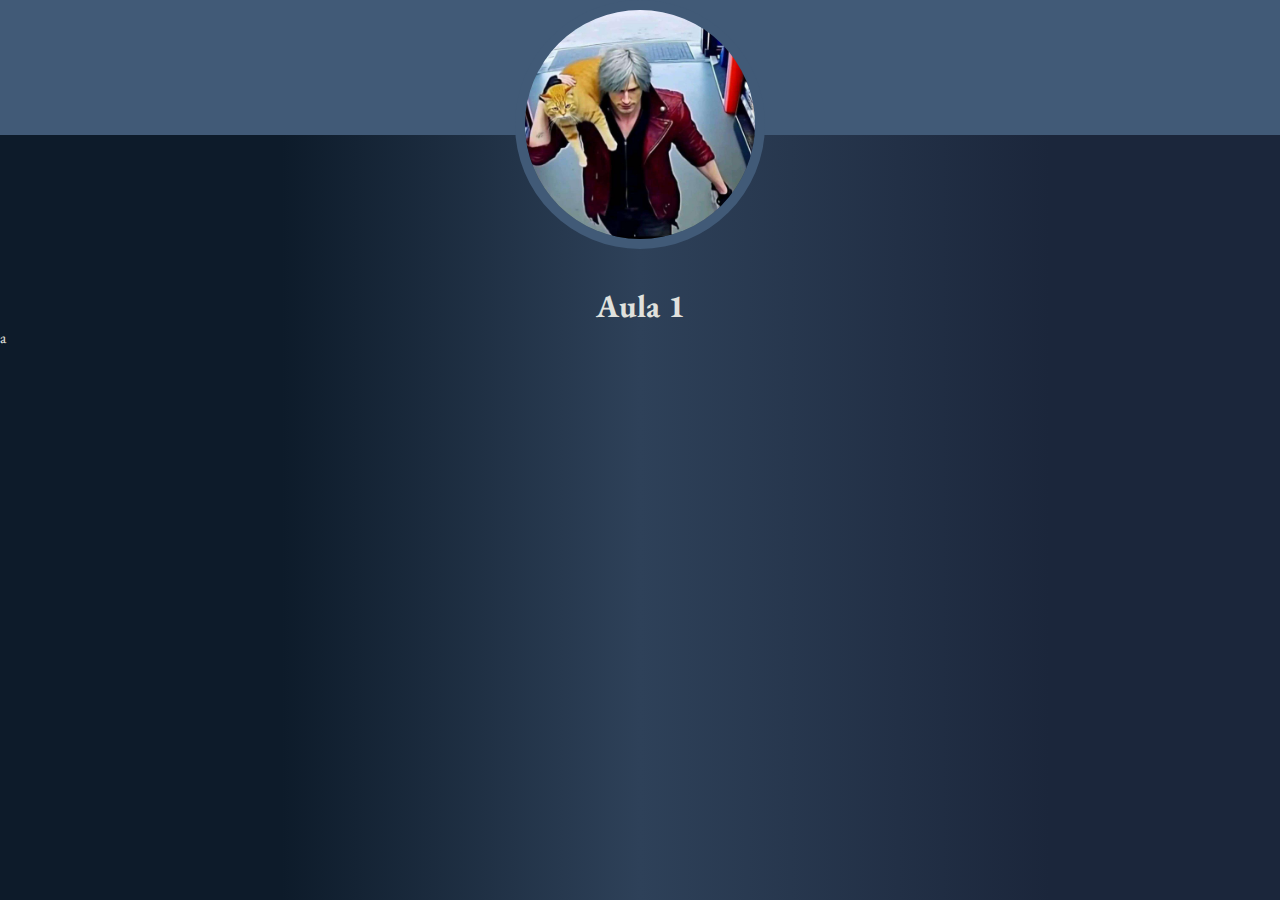
==== aula1.html @ 4fe7d54e "first commit" ====
<!DOCTYPE html>
<html lang="en">
  <head>
    <meta charset="UTF-8" />
    <meta name="viewport" content="width=device-width, initial-scale=1.0" />
    <title>Aula 1</title>

    <!-- Importing CSS -->
    <link rel="stylesheet" href="./styles/style.css" />

    <!-- Importing google fonts - UBUNTU-->
    <link rel="preconnect" href="https://fonts.googleapis.com" />
    <link rel="preconnect" href="https://fonts.gstatic.com" crossorigin />
    <link
      href="https://fonts.googleapis.com/css2?family=EB+Garamond:ital,wght@0,400..800;1,400..800&family=Roboto:ital,wght@0,100;0,300;0,400;0,500;0,700;0,900;1,100;1,300;1,400;1,500;1,700;1,900&family=Ubuntu:ital,wght@0,300;0,400;0,500;0,700;1,300;1,400;1,500;1,700&display=swap"
      rel="stylesheet"
    />

    <!-- Importing google fonts - Roboto -->
    <link rel="preconnect" href="https://fonts.googleapis.com" />
    <link rel="preconnect" href="https://fonts.gstatic.com" crossorigin />
    <link
      href="https://fonts.googleapis.com/css2?family=EB+Garamond:ital,wght@0,400..800;1,400..800&family=Roboto:ital,wght@0,100;0,300;0,400;0,500;0,700;0,900;1,100;1,300;1,400;1,500;1,700;1,900&family=Ubuntu:ital,wght@0,300;0,400;0,500;0,700;1,300;1,400;1,500;1,700&display=swap"
      rel="stylesheet"
    />
  </head>
  <body>
    <header id="header">
      <!-- it will contain some profile information -->
      <div class="header-informations">
        <div class="circle-picture">
          <img src="./imgs/profile_picture.jpeg" alt="profile picture" />
        </div>
      </div>

      <!-- class name -->
      <h1>Aula 1</h1>
    </header>
    <!-- end header -->

    <main id="main">
      
    </main>
    <!-- end main -->
    <footer>a</footer>
    <!-- end footer -->

    <!-- Calling the js script -->
    <script src="./scripts/index.js"></script>
  </body>
</html>
---- styles/style.css ----
/* CSS RESET */
* {
  padding: 0;
  margin: 0;
  box-sizing: border-box;
}

/* general */
body {
  background: rgb(13, 27, 42);
  background: linear-gradient(
    90deg,
    rgba(13, 27, 42, 1) 22%,
    rgba(46, 65, 89, 1) 50%,
    rgba(27, 38, 59, 1) 82%
  );
  color: #e0e1dd;
  font-family: "EB Garamond", serif;
}

p {
  text-align: justify;
  font-size: 25px;
}

h2 {
  font-family: "Roboto", serif;
}

a {
  color: #e0e1dd;
  font-size: 25px;
}

.separator {
  border: 0.5px solid #415a77;
  margin-top: 4.375rem;
  margin-left: 12.5rem;
  margin-right: 12.5rem;
}

/* any circle picture */
.circle-picture {
  width: 250px;
}

.circle-picture img {
  width: 100%;
  border-radius: 100%;
  border: 10px solid #415a77;
}

/* layout */
.container {
  max-width: 1440px;
  margin: 0 auto;
}

/* Header */
#header .header-informations {
  display: flex;
  justify-content: center;
  width: 100%;
  height: 135px;
  background-color: #415a77;
}

#header h1 {
  margin-top: 9.375rem;
  text-align: center;
}

/* main - bio */
.bio .container .informations {
  display: flex;
  justify-content: center;

  margin-top: 1.875rem;
  column-gap: 3.125rem;
}

.bio .container .informations div {
  padding: 0.625rem 1.25rem 0.625rem 0.938rem;
  max-width: 12.75rem;
  border-radius: 0.625rem;

  transition: 0.2s;

  text-align: center;

  background-color: #415a77;
}

.bio .container .informations div:hover {
  transform: scale(1.05);
}

/* main - git repositories */
.container h2 {
  text-align: center;
}
.github-repositories .container {
  margin-top: 1.875rem;
}

.github-repositories .container .card-repository {
  padding: 0.625rem 1.563rem 0.625rem 1.563rem;
  border-radius: 10px;
  margin-top: 1.25rem;
  background-color: #778da9;
}

/* main - classes */
.frontend-exercises .container{
    margin-top: 1.875rem;
}

.frontend-exercises .container .classes{
    display: flex;
    flex-wrap: nowrap;
    justify-content: center;

    column-gap: 3.125rem ;

    margin-top: 1.25rem;
}

.frontend-exercises .container .classes p{
    transition: 0.2s;
}

.frontend-exercises .container .classes p:hover{
    transform: scale(1.1);
}


/* footer */
.footer-site{
    background-color: #415a77;
    width: 100%;
    height: 35px;
    margin-top: 1.875rem;
    
    display: flex;
    justify-content: center;
}


/* text content 
This part is for all classes that are only theoretical content */
.text-content h2{
  text-align: left;
}

.text-content div{
  margin-top: 1.25rem;
}
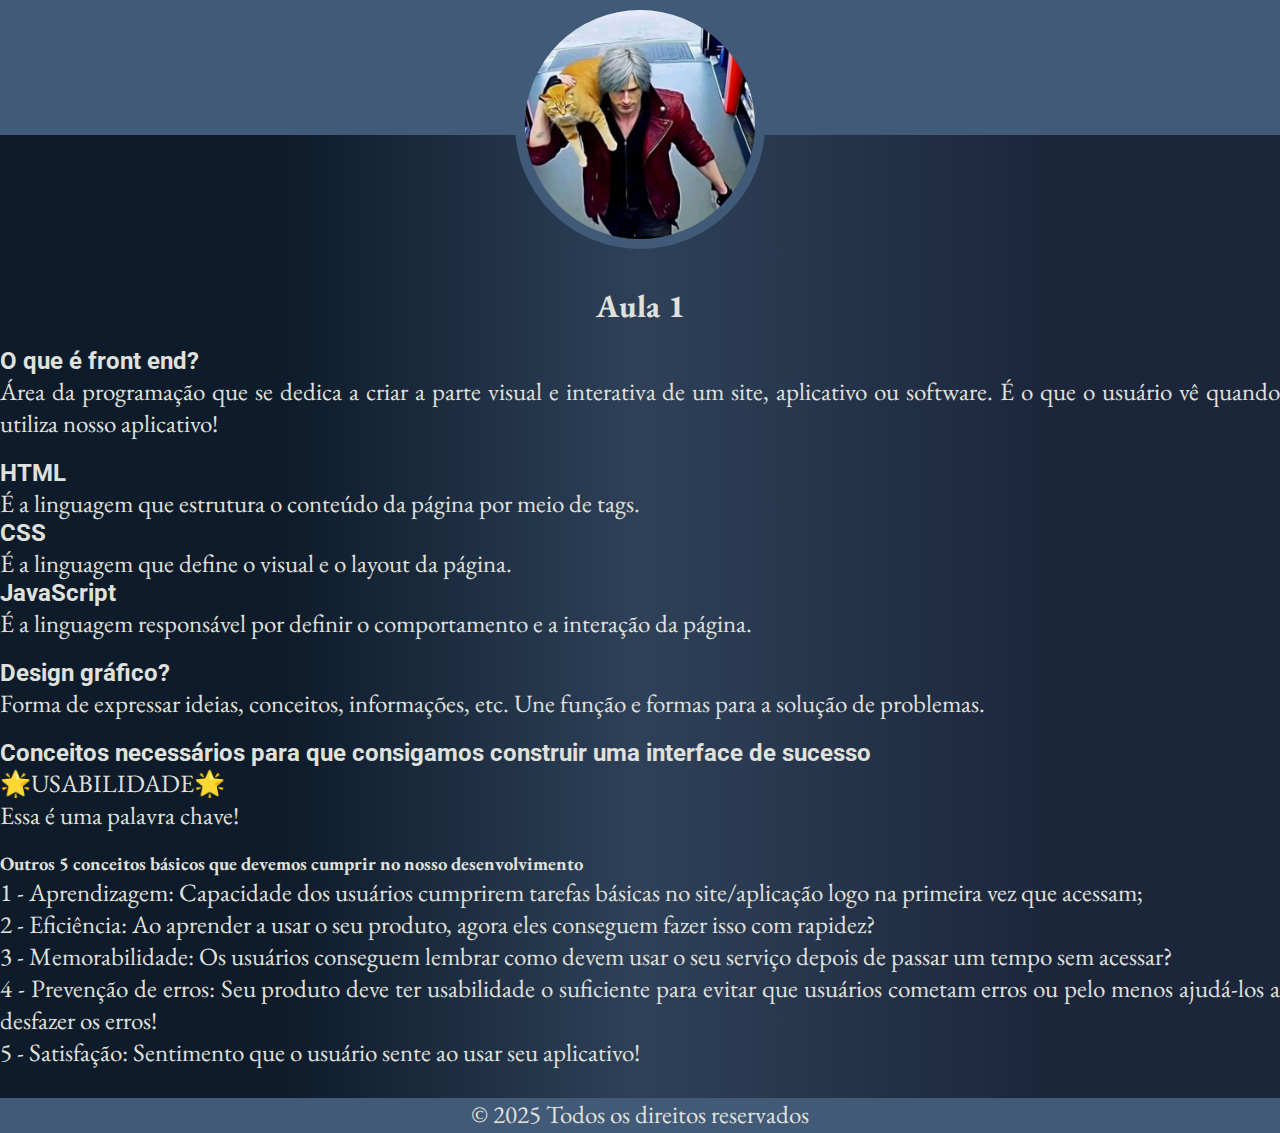
==== commit 64ff5750: "portifolio completo 19/03/2025" ====
--- a/aula1.html
+++ b/aula1.html
@@ -38,14 +38,69 @@
     </header>
     <!-- end header -->
 
+    <!-- here, there is the content about class 1 -->
     <main id="main">
-      
+      <section class="class-content">
+        <div class="container">
+          <div class="text-content">
+            <div>
+              <h2>O que é front end?</h2>
+              <p>
+                Área da programação que se dedica a criar a parte visual e interativa de um site, aplicativo ou software. É o que o usuário vê quando utiliza nosso aplicativo!
+              </p>
+            </div>
+
+            <div>
+              <h2>HTML</h2>
+              <p>
+                É a linguagem que estrutura o conteúdo da página por meio de tags. 
+              </p>
+              <h2>CSS</h2>
+              <p>
+                É a linguagem que define o visual e o layout da página.
+              </p>
+              <h2>JavaScript</h2>
+              <p>
+                É a linguagem responsável por definir o comportamento e a interação da página.
+              </p>
+            </div>
+
+            <div>
+              <h2>Design gráfico?</h2>
+              <p>
+                Forma de expressar ideias, conceitos, informações, etc. Une função e formas para a solução de problemas.
+              </p>
+            </div>
+
+            <div>
+              <h2>Conceitos necessários para que consigamos construir uma interface de sucesso</h2>
+              <p>
+                🌟USABILIDADE🌟<br />
+                Essa é uma palavra chave!
+              </p>
+            </div>
+
+            <div>
+              <h3>Outros 5 conceitos básicos que devemos cumprir no nosso desenvolvimento</h3>
+              <p>
+                1 - Aprendizagem: Capacidade dos usuários cumprirem tarefas básicas no site/aplicação logo na primeira vez que acessam;<br/>
+                2 - Eficiência: Ao aprender a usar o seu produto, agora eles conseguem fazer isso com rapidez?<br/>
+                3 - Memorabilidade: Os usuários conseguem lembrar como devem usar o seu serviço depois de passar um tempo sem acessar?<br/>
+                4 - Prevenção de erros: Seu produto deve ter usabilidade o suficiente para evitar que usuários cometam erros ou pelo menos ajudá-los a desfazer os erros!<br/>
+                5 - Satisfação: Sentimento que o usuário sente ao usar seu aplicativo!<br/>
+              </p>
+            </div>
+          </div>
+        </div>
+      </section>
     </main>
-    <!-- end main -->
-    <footer>a</footer>
-    <!-- end footer -->
 
-    <!-- Calling the js script -->
-    <script src="./scripts/index.js"></script>
+    <footer id="footer">
+      <div class="footer-site">
+        <div class="container">
+          <p>&copy; 2025 Todos os direitos reservados</p>
+        </div>
+      </div>
+    </footer>
   </body>
 </html>--- a/styles/style.css
+++ b/styles/style.css
@@ -34,7 +34,7 @@
 
 .separator {
   border: 0.5px solid #415a77;
-  margin-top: 4.375rem;
+  margin-top: 3.125rem;
   margin-left: 12.5rem;
   margin-right: 12.5rem;
 }
@@ -84,15 +84,9 @@
   max-width: 12.75rem;
   border-radius: 0.625rem;
 
-  transition: 0.2s;
-
   text-align: center;
 
   background-color: #415a77;
-}
-
-.bio .container .informations div:hover {
-  transform: scale(1.05);
 }
 
 /* main - git repositories */
@@ -108,6 +102,7 @@
   border-radius: 10px;
   margin-top: 1.25rem;
   background-color: #778da9;
+
 }
 
 /* main - classes */
@@ -117,7 +112,7 @@
 
 .frontend-exercises .container .classes{
     display: flex;
-    flex-wrap: nowrap;
+    flex-wrap: wrap;
     justify-content: center;
 
     column-gap: 3.125rem ;
@@ -146,8 +141,10 @@
 }
 
 
-/* text content 
-This part is for all classes that are only theoretical content */
+/* FERNANDA CLASSES! 
+text content 
+This part is for all classes that are only theoretical content 
+*/
 .text-content h2{
   text-align: left;
 }
@@ -157,3 +154,4 @@
 }
 
 
+
